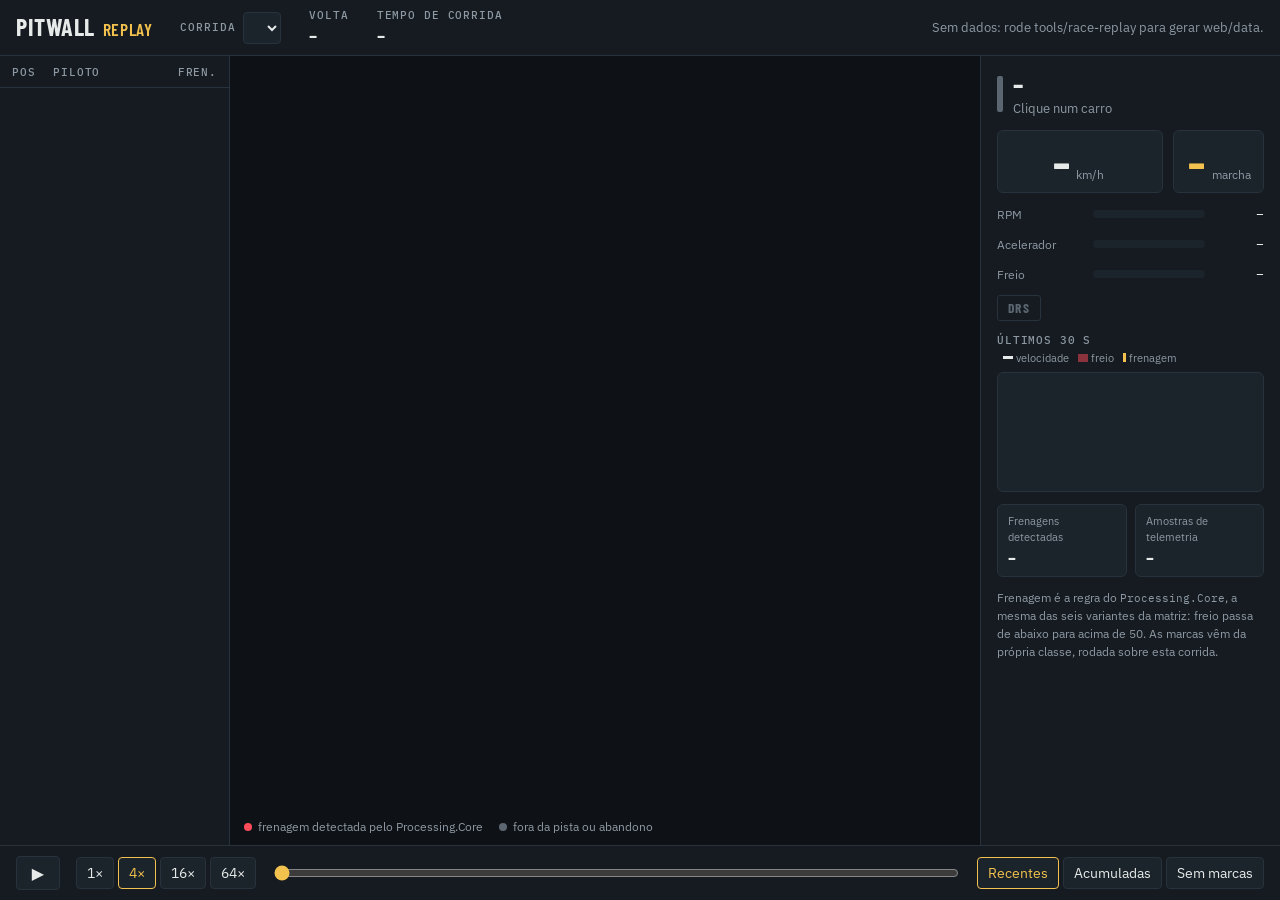
==== tools/race-replay/web/index.html @ 91c2fc6b "Replay 2D das corridas, com as frenagens do Processing.Core na pista tools/race-replay prepara pista" ====
<!doctype html>
<html lang="pt-BR">
<head>
  <meta charset="utf-8">
  <meta name="viewport" content="width=device-width, initial-scale=1">
  <title>PitWall Replay</title>
  <link rel="preconnect" href="https://fonts.googleapis.com">
  <link rel="preconnect" href="https://fonts.gstatic.com" crossorigin>
  <link rel="stylesheet" href="https://fonts.googleapis.com/css2?family=Barlow+Condensed:wght@500;600;700&family=IBM+Plex+Mono:wght@400;500&family=IBM+Plex+Sans:wght@400;500;600&display=swap">
  <link rel="stylesheet" href="replay.css">
</head>
<body>
  <header class="bar">
    <div class="brand"><b>PitWall</b><span>Replay</span></div>
    <label class="field">
      <span>Corrida</span>
      <select id="session"></select>
    </label>
    <div class="lap"><span>Volta</span><b id="lap">–</b></div>
    <div class="clock"><span>Tempo de corrida</span><b id="clock">–</b></div>
    <div class="status" id="status">Carregando…</div>
  </header>

  <main class="layout">
    <aside class="board" aria-label="Classificação">
      <div class="board-head"><span>Pos</span><span>Piloto</span><span title="Frenagens detectadas pelo Processing.Core até agora">Fren.</span></div>
      <ol id="board"></ol>
    </aside>

    <section class="stage">
      <canvas id="track" aria-label="Pista com a posição dos carros"></canvas>
      <div class="legend">
        <span><i class="dot brake"></i>frenagem detectada pelo Processing.Core</span>
        <span><i class="dot out"></i>fora da pista ou abandono</span>
      </div>
    </section>

    <aside class="car" aria-label="Telemetria do carro selecionado">
      <div class="car-head">
        <i id="car-color"></i>
        <div>
          <b id="car-code">–</b>
          <span id="car-name">Clique num carro</span>
        </div>
        <em id="car-pos"></em>
      </div>

      <div class="gauges">
        <div class="speed"><b id="speed">–</b><span>km/h</span></div>
        <div class="gear"><b id="gear">–</b><span>marcha</span></div>
      </div>

      <div class="meter"><span>RPM</span><div class="track"><div id="rpm-bar" class="fill rpm"></div></div><em id="rpm">–</em></div>
      <div class="meter"><span>Acelerador</span><div class="track"><div id="thr-bar" class="fill thr"></div></div><em id="thr">–</em></div>
      <div class="meter"><span>Freio</span><div class="track"><div id="brk-bar" class="fill brk"></div></div><em id="brk">–</em></div>
      <div class="drs" id="drs">DRS</div>

      <div class="trace">
        <div class="trace-head"><span>Últimos 30 s</span><span><i class="sw spd"></i>velocidade <i class="sw brk"></i>freio <i class="sw mk"></i>frenagem</span></div>
        <canvas id="trace"></canvas>
      </div>

      <dl class="facts">
        <div><dt>Frenagens detectadas</dt><dd id="car-brakes">–</dd></div>
        <div><dt>Amostras de telemetria</dt><dd id="car-samples">–</dd></div>
      </dl>
      <p class="note">Frenagem é a regra do <code>Processing.Core</code>, a mesma das seis variantes da matriz: freio passa de abaixo para acima de <span id="threshold">50</span>. As marcas vêm da própria classe, rodada sobre esta corrida.</p>
    </aside>
  </main>

  <footer class="transport">
    <button id="play" class="play" aria-label="Reproduzir">▶</button>
    <div class="speeds" role="group" aria-label="Velocidade">
      <button data-speed="1">1×</button>
      <button data-speed="4" class="on">4×</button>
      <button data-speed="16">16×</button>
      <button data-speed="64">64×</button>
    </div>
    <input id="scrub" type="range" min="0" max="1000" step="1" value="0" aria-label="Posição na corrida">
    <div class="toggles" role="group" aria-label="Frenagens na pista">
      <button data-marks="recent" class="on">Recentes</button>
      <button data-marks="all">Acumuladas</button>
      <button data-marks="off">Sem marcas</button>
    </div>
  </footer>

  <script src="replay.js"></script>
</body>
</html>
---- tools/race-replay/web/replay.css ----
/* Tela de pit wall: fundo escuro de proposito, como os monitores de box. */
:root {
  color-scheme: dark;
  --bg: #0E1216;
  --panel: #151B21;
  --panel-2: #1B232B;
  --line: #28323C;
  --ink: #E6EAE8;
  --muted: #8E99A3;
  --dim: #5B6670;
  --accent: #F2C14E;   /* amarelo de bandeira, usado com parcimonia */
  --brake: #FF4D5A;
  --throttle: #3DDC84;
  --rpm: #6FA8FF;
  --display: "Barlow Condensed", "Arial Narrow", sans-serif;
  --sans: "IBM Plex Sans", "Segoe UI", system-ui, sans-serif;
  --mono: "IBM Plex Mono", ui-monospace, Consolas, monospace;
}

* { box-sizing: border-box; }
html, body { height: 100%; margin: 0; }
body {
  background: var(--bg); color: var(--ink); font: 14px/1.45 var(--sans);
  display: grid; grid-template-rows: auto minmax(0, 1fr) auto;
}
button, select, input { font: inherit; color: inherit; }
button:focus-visible, select:focus-visible, input:focus-visible { outline: 2px solid var(--accent); outline-offset: 2px; }
code { font-family: var(--mono); font-size: .9em; }

/* Barra superior */
.bar {
  display: flex; flex-wrap: wrap; align-items: center; gap: 12px 28px;
  padding: 10px 16px; border-bottom: 1px solid var(--line); background: var(--panel);
}
.brand { display: flex; align-items: baseline; gap: 8px; font-family: var(--display); letter-spacing: .04em; text-transform: uppercase; }
.brand b { font-size: 1.5rem; font-weight: 700; }
.brand span { color: var(--accent); font-weight: 600; font-size: 1.1rem; }
.field { display: flex; align-items: center; gap: 8px; }
.field span, .lap span, .clock span {
  font: 500 .68rem/1 var(--mono); letter-spacing: .08em; text-transform: uppercase; color: var(--muted);
}
select { background: var(--panel-2); border: 1px solid var(--line); border-radius: 4px; padding: 5px 8px; }
.lap, .clock { display: grid; gap: 3px; }
.lap b, .clock b { font: 600 1.35rem/1 var(--display); font-variant-numeric: tabular-nums; letter-spacing: .02em; }
.status { margin-left: auto; color: var(--muted); font-size: .82rem; }

/* Layout principal */
.layout { display: grid; grid-template-columns: 230px minmax(0, 1fr) 300px; min-height: 0; }

.board { border-right: 1px solid var(--line); background: var(--panel); overflow-y: auto; }
.board-head, .board li { display: grid; grid-template-columns: 2.2rem minmax(0, 1fr) 3rem; align-items: center; gap: 6px; padding: 0 12px; }
.board-head { height: 32px; font: 500 .66rem/1 var(--mono); letter-spacing: .08em; text-transform: uppercase; color: var(--muted); border-bottom: 1px solid var(--line); position: sticky; top: 0; background: var(--panel); }
.board-head span:last-child, .board li .n { text-align: right; }
.board ol { list-style: none; margin: 0; padding: 0; }
.board li { height: 30px; cursor: pointer; border-bottom: 1px solid rgba(255,255,255,.03); font-variant-numeric: tabular-nums; }
.board li:hover { background: var(--panel-2); }
.board li.sel { background: #222C36; box-shadow: inset 3px 0 0 var(--accent); }
.board li.out { color: var(--dim); }
.board .p { font: 600 1rem/1 var(--display); color: var(--muted); }
.board .who { display: flex; align-items: center; gap: 8px; min-width: 0; }
.board .who i { width: 4px; height: 16px; border-radius: 1px; flex: none; }
.board .who b { font: 600 1rem/1 var(--display); letter-spacing: .05em; }
.board .who small { color: var(--dim); font-size: .72rem; overflow: hidden; text-overflow: ellipsis; white-space: nowrap; }
.board .n { font-family: var(--mono); font-size: .8rem; color: var(--muted); }

.stage { position: relative; min-width: 0; min-height: 0; }
.stage canvas { position: absolute; inset: 0; width: 100%; height: 100%; cursor: crosshair; }
.legend { position: absolute; left: 14px; bottom: 10px; display: flex; flex-wrap: wrap; gap: 6px 16px; font-size: .75rem; color: var(--muted); pointer-events: none; }
.dot { display: inline-block; width: 8px; height: 8px; border-radius: 50%; margin-right: 6px; vertical-align: 0; }
.dot.brake { background: var(--brake); }
.dot.out { background: var(--dim); }

/* Painel do carro */
.car { border-left: 1px solid var(--line); background: var(--panel); padding: 14px 16px; overflow-y: auto; display: grid; gap: 12px; align-content: start; }
.car-head { display: grid; grid-template-columns: 6px minmax(0, 1fr) auto; gap: 10px; align-items: center; }
.car-head i { width: 6px; height: 36px; border-radius: 2px; background: var(--dim); }
.car-head b { display: block; font: 700 1.7rem/1 var(--display); letter-spacing: .05em; }
.car-head span { color: var(--muted); font-size: .8rem; }
.car-head em { font: 600 1.5rem/1 var(--display); font-style: normal; color: var(--accent); }

.gauges { display: grid; grid-template-columns: 1fr auto; gap: 10px; }
.speed, .gear { background: var(--panel-2); border: 1px solid var(--line); border-radius: 6px; padding: 8px 12px; display: flex; align-items: baseline; gap: 6px; }
.speed b { font: 700 2.8rem/1 var(--display); font-variant-numeric: tabular-nums; min-width: 3ch; text-align: right; }
.gear b { font: 700 2.8rem/1 var(--display); color: var(--accent); min-width: 1ch; text-align: center; }
.speed span, .gear span { color: var(--muted); font-size: .75rem; }

.meter { display: grid; grid-template-columns: 5.5rem minmax(0, 1fr) 3.2rem; gap: 8px; align-items: center; font-size: .78rem; color: var(--muted); }
.meter em { font: 500 .8rem/1 var(--mono); font-style: normal; color: var(--ink); text-align: right; font-variant-numeric: tabular-nums; }
.meter .track { height: 8px; background: var(--panel-2); border-radius: 4px; overflow: hidden; }
.fill { height: 100%; width: 0; border-radius: 4px; transition: width .08s linear; }
.fill.rpm { background: var(--rpm); }
.fill.thr { background: var(--throttle); }
.fill.brk { background: var(--brake); }

.drs { justify-self: start; font: 700 .85rem/1 var(--display); letter-spacing: .1em; padding: 5px 10px; border-radius: 3px; border: 1px solid var(--line); color: var(--dim); }
.drs.on { color: #0E1216; background: var(--throttle); border-color: var(--throttle); }

.trace { display: grid; gap: 6px; }
.trace-head { display: flex; flex-wrap: wrap; justify-content: space-between; gap: 2px 8px; font-size: .7rem; color: var(--muted); }
.trace-head span { white-space: nowrap; }
.trace-head span:first-child { font: 500 .66rem/1.4 var(--mono); letter-spacing: .08em; text-transform: uppercase; }
.sw { display: inline-block; width: 10px; height: 3px; margin: 0 3px 2px 6px; vertical-align: middle; }
.sw.spd { background: var(--ink); }
.sw.brk { background: var(--brake); opacity: .5; height: 8px; }
.sw.mk { background: var(--accent); width: 3px; height: 9px; }
.trace canvas { width: 100%; height: 120px; background: var(--panel-2); border: 1px solid var(--line); border-radius: 6px; }

.facts { margin: 0; display: grid; grid-template-columns: 1fr 1fr; gap: 8px; }
.facts div { background: var(--panel-2); border: 1px solid var(--line); border-radius: 6px; padding: 8px 10px; }
.facts dt { font-size: .7rem; color: var(--muted); }
.facts dd { margin: 2px 0 0; font: 600 1.3rem/1 var(--display); font-variant-numeric: tabular-nums; }
.note { margin: 0; font-size: .74rem; color: var(--muted); line-height: 1.5; }

/* Transporte */
.transport { display: flex; flex-wrap: wrap; align-items: center; gap: 12px 16px; padding: 10px 16px; border-top: 1px solid var(--line); background: var(--panel); }
.transport button { background: var(--panel-2); border: 1px solid var(--line); border-radius: 4px; padding: 5px 10px; cursor: pointer; }
.transport button.on { border-color: var(--accent); color: var(--accent); }
.play { width: 44px; height: 34px; font-size: 1rem; }
.speeds, .toggles { display: flex; gap: 4px; }
#scrub { flex: 1 1 260px; accent-color: var(--accent); }

@media (max-width: 1100px) {
  .layout { grid-template-columns: 180px minmax(0, 1fr); }
  .car { grid-column: 1 / -1; border-left: 0; border-top: 1px solid var(--line); grid-template-columns: repeat(auto-fit, minmax(240px, 1fr)); }
  body { grid-template-rows: auto auto auto; }
  .stage { height: 60vh; }
}
@media (max-width: 640px) {
  .layout { grid-template-columns: minmax(0, 1fr); }
  .board { max-height: 220px; border-right: 0; }
}
@media (prefers-reduced-motion: reduce) { .fill { transition: none; } }
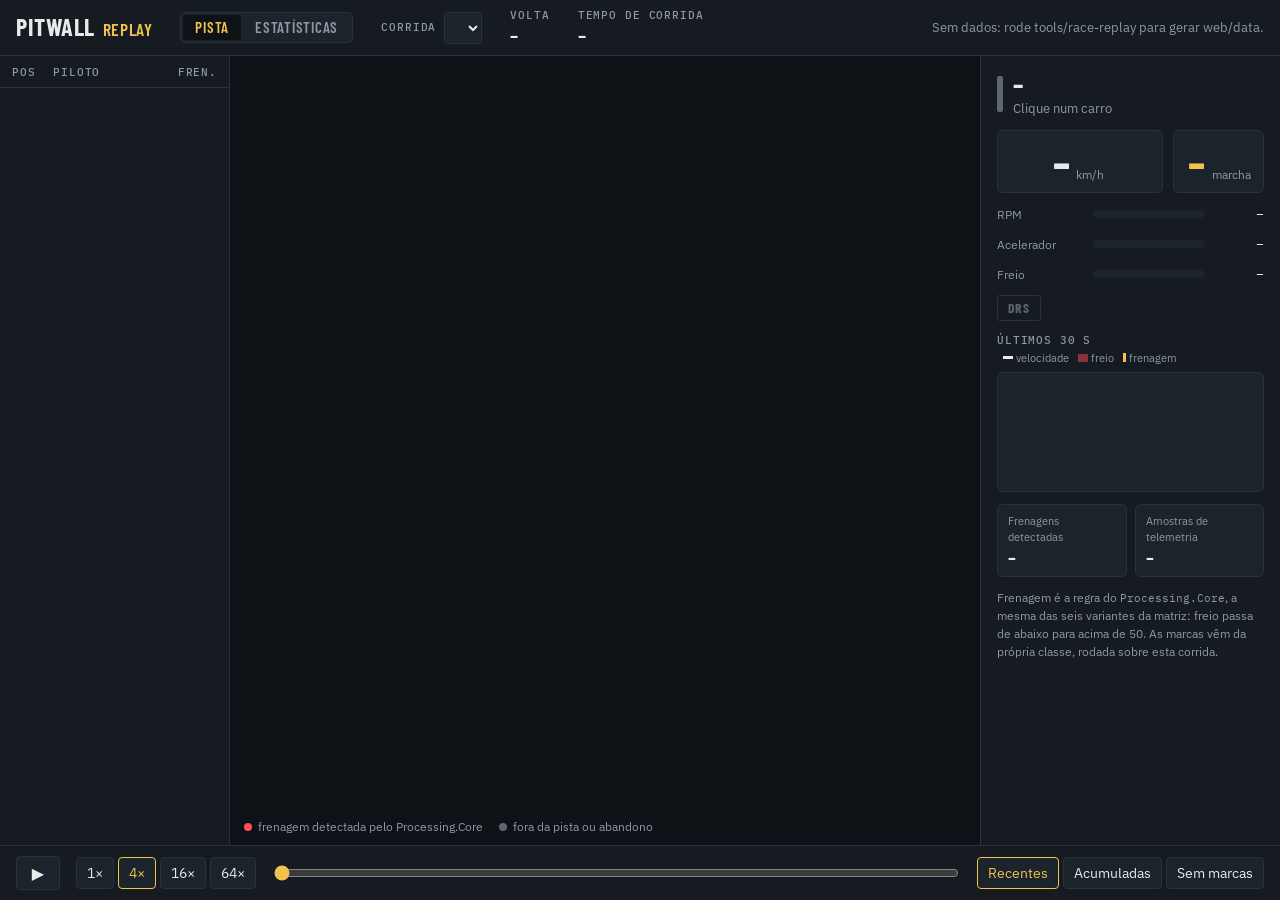
==== commit 00017534: "Replay: aba de estatisticas da corrida Cadencia real da OpenF1 (intervalo entre amostras, Hz por car" ====
--- a/tools/race-replay/web/index.html
+++ b/tools/race-replay/web/index.html
@@ -12,6 +12,10 @@
 <body>
   <header class="bar">
     <div class="brand"><b>PitWall</b><span>Replay</span></div>
+    <nav class="tabs" role="tablist" aria-label="Visões">
+      <button role="tab" id="tab-replay" aria-selected="true" data-view="replay">Pista</button>
+      <button role="tab" id="tab-stats" aria-selected="false" data-view="stats">Estatísticas</button>
+    </nav>
     <label class="field">
       <span>Corrida</span>
       <select id="session"></select>
@@ -68,6 +72,60 @@
     </aside>
   </main>
 
+  <section class="stats" id="stats" hidden aria-label="Estatísticas da corrida">
+    <div class="stats-wrap">
+      <div class="st-head">
+        <h2 id="st-title">Estatísticas da corrida</h2>
+        <p>Calculadas nesta página a partir dos dados carregados: telemetria (<code>car_data</code>), posição (<code>location</code>) e as frenagens detectadas pelo <code>Processing.Core</code>. As estatísticas dos experimentos (latência, CPU, validade) estão no <a href="http://localhost:3000/d/pitwall-stats" target="_blank" rel="noopener">painel Estatísticas do Grafana</a>.</p>
+      </div>
+
+      <div class="st-cards" id="st-cards"></div>
+
+      <div class="st-grid">
+        <article class="st-panel">
+          <h3>Cadência da telemetria</h3>
+          <p class="st-sub">Intervalo entre duas amostras consecutivas do mesmo carro, todos os carros juntos. A OpenF1 entrega ~3,7 Hz; a 100 Hz, o intervalo seria de 10 ms.</p>
+          <canvas id="st-intervals" aria-label="Histograma do intervalo entre amostras"></canvas>
+          <dl class="st-facts" id="st-cadence"></dl>
+        </article>
+
+        <article class="st-panel">
+          <h3>Ao longo da corrida</h3>
+          <p class="st-sub">Amostras de telemetria e frenagens detectadas por minuto, do início da sessão ao fim.</p>
+          <canvas id="st-timeline" aria-label="Amostras e frenagens por minuto"></canvas>
+          <div class="st-legend"><span><i class="sw a"></i>amostras/min</span><span><i class="sw b"></i>frenagens/min (eixo à direita)</span></div>
+        </article>
+
+        <article class="st-panel">
+          <h3>Distribuição de velocidade</h3>
+          <p class="st-sub">Todas as amostras depois da largada, em faixas de 10 km/h.</p>
+          <canvas id="st-speed" aria-label="Histograma de velocidade"></canvas>
+        </article>
+
+        <article class="st-panel">
+          <h3>Carga do experimento a partir desta corrida</h3>
+          <p class="st-sub">O que o replayer monta para uma vazão alvo: a frota é multiplicada até a vazão, com a cadência de cada carro preservada (3,7 Hz, medido) ou reamostrada (100 Hz, interpolado).</p>
+          <label class="st-field"><span>Vazão alvo</span>
+            <select id="st-rate">
+              <option value="10000">10 mil ev/s</option>
+              <option value="40000">40 mil ev/s</option>
+              <option value="100000" selected>100 mil ev/s</option>
+              <option value="200000">200 mil ev/s</option>
+              <option value="400000">400 mil ev/s</option>
+            </select>
+          </label>
+          <table class="st-table compact" id="st-calc"></table>
+        </article>
+      </div>
+
+      <article class="st-panel wide">
+        <h3>Por piloto</h3>
+        <p class="st-sub">Ordenado pela posição final. Frenagens contadas depois da largada; clique no cabeçalho para ordenar.</p>
+        <div class="st-scroll"><table class="st-table" id="st-drivers"></table></div>
+      </article>
+    </div>
+  </section>
+
   <footer class="transport">
     <button id="play" class="play" aria-label="Reproduzir">▶</button>
     <div class="speeds" role="group" aria-label="Velocidade">
--- a/tools/race-replay/web/replay.css
+++ b/tools/race-replay/web/replay.css
@@ -26,6 +26,49 @@
 button, select, input { font: inherit; color: inherit; }
 button:focus-visible, select:focus-visible, input:focus-visible { outline: 2px solid var(--accent); outline-offset: 2px; }
 code { font-family: var(--mono); font-size: .9em; }
+[hidden] { display: none !important; }
+a { color: var(--accent); }
+
+/* Abas */
+.tabs { display: flex; gap: 2px; background: var(--panel-2); border: 1px solid var(--line); border-radius: 5px; padding: 2px; }
+.tabs button { background: transparent; border: 0; border-radius: 3px; padding: 5px 12px; cursor: pointer; color: var(--muted); font: 600 .95rem/1 var(--display); letter-spacing: .05em; text-transform: uppercase; }
+.tabs button[aria-selected="true"] { background: var(--bg); color: var(--accent); }
+
+/* Estatisticas */
+.stats { grid-row: 2 / span 2; overflow-y: auto; min-height: 0; }
+.stats-wrap { max-width: 1320px; margin: 0 auto; padding-inline: 20px; padding-block: 20px 40px; display: grid; gap: 16px; }
+.st-head { display: grid; gap: 6px; }
+.st-head h2 { margin: 0; font: 700 1.8rem/1.1 var(--display); letter-spacing: .03em; }
+.st-head p { margin: 0; color: var(--muted); max-width: 90ch; }
+.st-cards { display: grid; grid-template-columns: repeat(auto-fit, minmax(150px, 1fr)); gap: 10px; }
+.st-card { background: var(--panel); border: 1px solid var(--line); border-radius: 6px; padding: 10px 12px; display: grid; gap: 2px; }
+.st-card b { font: 700 1.6rem/1.1 var(--display); font-variant-numeric: tabular-nums; }
+.st-card span { font-size: .75rem; color: var(--muted); }
+.st-grid { display: grid; grid-template-columns: repeat(auto-fit, minmax(420px, 1fr)); gap: 16px; }
+.st-panel { background: var(--panel); border: 1px solid var(--line); border-radius: 8px; padding: 14px 16px; display: grid; gap: 8px; align-content: start; min-width: 0; }
+.st-panel h3 { margin: 0; font: 700 1.15rem/1.1 var(--display); letter-spacing: .04em; text-transform: uppercase; }
+.st-sub { margin: 0; font-size: .8rem; color: var(--muted); }
+.st-panel canvas { width: 100%; height: 220px; background: var(--panel-2); border: 1px solid var(--line); border-radius: 6px; }
+.st-facts { margin: 0; display: grid; grid-template-columns: repeat(auto-fit, minmax(120px, 1fr)); gap: 8px; }
+.st-facts div { background: var(--panel-2); border-radius: 5px; padding: 6px 9px; }
+.st-facts dt { font-size: .7rem; color: var(--muted); }
+.st-facts dd { margin: 2px 0 0; font: 600 1.15rem/1.1 var(--display); font-variant-numeric: tabular-nums; }
+.st-legend { display: flex; flex-wrap: wrap; gap: 6px 16px; font-size: .75rem; color: var(--muted); }
+.sw.a { background: var(--rpm); height: 3px; width: 14px; }
+.sw.b { background: var(--brake); height: 3px; width: 14px; }
+.st-field { display: flex; align-items: center; gap: 8px; font-size: .8rem; color: var(--muted); }
+.st-scroll { overflow-x: auto; }
+.st-table { border-collapse: collapse; width: 100%; font-size: .82rem; font-variant-numeric: tabular-nums; }
+.st-table th, .st-table td { padding: 6px 8px; border-bottom: 1px solid var(--line); text-align: right; white-space: nowrap; }
+.st-table th { font: 500 .66rem/1.2 var(--mono); letter-spacing: .06em; text-transform: uppercase; color: var(--muted); cursor: pointer; position: sticky; top: 0; background: var(--panel); }
+.st-table th:first-child, .st-table td:first-child, .st-table td.l { text-align: left; }
+.st-table td .who { display: inline-flex; align-items: center; gap: 7px; }
+.st-table td .who i { width: 4px; height: 14px; border-radius: 1px; }
+.st-table td .who b { font: 600 .95rem/1 var(--display); letter-spacing: .05em; }
+.st-table.compact th { cursor: default; }
+.st-table tr:hover td { background: var(--panel-2); }
+.st-bar { display: inline-block; height: 6px; border-radius: 3px; background: var(--brake); vertical-align: middle; margin-left: 6px; opacity: .8; }
+.st-panel.wide { grid-column: 1 / -1; }
 
 /* Barra superior */
 .bar {
